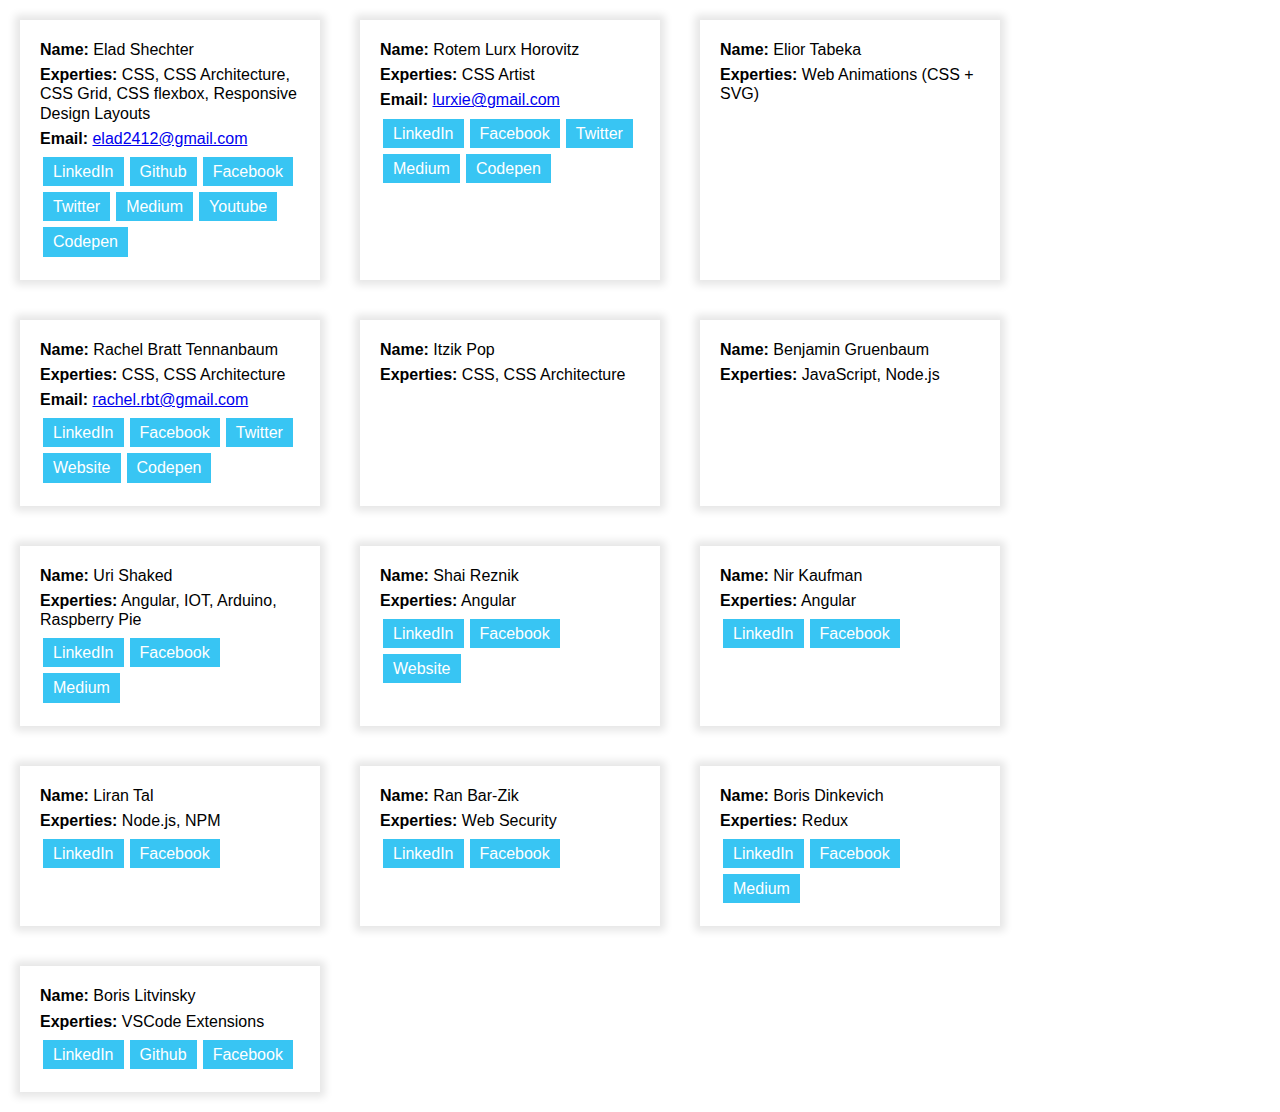
==== index.html @ 1d4a59d5 "Updates" ====
<!DOCTYPE html><html lang="en"><head><meta charSet="utf-8"/><meta http-equiv="x-ua-compatible" content="ie=edge"/><meta name="viewport" content="width=device-width, initial-scale=1, shrink-to-fit=no"/><style data-href="/styles.c05e16d26fc0a50f4c00.css">@import url(https://fonts.googleapis.com/css?family=Roboto:300,400,500,700);html{font-family:sans-serif;-ms-text-size-adjust:100%;-webkit-text-size-adjust:100%}body{font-size:100%;-moz-osx-font-smoothing:grayscale;-webkit-font-smoothing:antialiased;margin:0;padding:0}a,article,button,div,fieldset,footer,form,h1,h2,h3,h4,h5,header,main,nav,p,section,span{margin:0;padding:0;font-weight:inherit;font-size:inherit;box-sizing:border-box}.fedPreview-module--fedPreviewList--1l29k{display:flex;flex-wrap:wrap}.fedPreview-module--fedPreview--1SYAc{line-height:120%;margin:20px;padding:20px;box-shadow:0 0 8px 5px rgba(0,0,0,.1);width:300px}.fedPreview-module--fedPreview--1SYAc>:not(:last-child){margin-bottom:6px}.fedPreview-module--fedPreview--1SYAc label{font-weight:700}.fedPreview-module--fedPreview--1SYAc .fedPreview-module--links--BwhN6{display:flex;flex-wrap:wrap}.fedPreview-module--fedPreview--1SYAc .fedPreview-module--links--BwhN6 a{display:inline-block;margin:3px;padding:5px 10px;background-color:#38c5f3;color:#fff;text-decoration:none}</style><meta name="generator" content="Gatsby 2.3.34"/><title data-react-helmet="true">Home | FED Experts</title><meta data-react-helmet="true" name="description" content="Welcome to FED Experts Israel"/><meta data-react-helmet="true" property="og:title" content="Home"/><meta data-react-helmet="true" property="og:description" content="Welcome to FED Experts Israel"/><meta data-react-helmet="true" property="og:type" content="website"/><meta data-react-helmet="true" name="twitter:card" content="summary"/><meta data-react-helmet="true" name="twitter:title" content="Home"/><meta data-react-helmet="true" name="twitter:description" content="Welcome to FED Experts Israel"/><meta data-react-helmet="true" name="keywords" content="front-end, experts"/><link rel="shortcut icon" href="/icons/icon-48x48.png?v=0af361267e90c26e5019eaee6bb92f69"/><link rel="manifest" href="/manifest.webmanifest"/><meta name="theme-color" content="#663399"/><link rel="apple-touch-icon" sizes="48x48" href="/icons/icon-48x48.png?v=0af361267e90c26e5019eaee6bb92f69"/><link rel="apple-touch-icon" sizes="72x72" href="/icons/icon-72x72.png?v=0af361267e90c26e5019eaee6bb92f69"/><link rel="apple-touch-icon" sizes="96x96" href="/icons/icon-96x96.png?v=0af361267e90c26e5019eaee6bb92f69"/><link rel="apple-touch-icon" sizes="144x144" href="/icons/icon-144x144.png?v=0af361267e90c26e5019eaee6bb92f69"/><link rel="apple-touch-icon" sizes="192x192" href="/icons/icon-192x192.png?v=0af361267e90c26e5019eaee6bb92f69"/><link rel="apple-touch-icon" sizes="256x256" href="/icons/icon-256x256.png?v=0af361267e90c26e5019eaee6bb92f69"/><link rel="apple-touch-icon" sizes="384x384" href="/icons/icon-384x384.png?v=0af361267e90c26e5019eaee6bb92f69"/><link rel="apple-touch-icon" sizes="512x512" href="/icons/icon-512x512.png?v=0af361267e90c26e5019eaee6bb92f69"/><link as="script" rel="preload" href="/webpack-runtime-afe65a5258833b43d141.js"/><link as="script" rel="preload" href="/app-10e6b2906706d5771828.js"/><link as="script" rel="preload" href="/styles-98620f1d133d61a90677.js"/><link as="script" rel="preload" href="/1-33724962436b6c2dee68.js"/><link as="script" rel="preload" href="/component---src-pages-index-js-1da5c7419cb37039f43a.js"/><link as="fetch" rel="preload" href="/static/d/53/path---index-6a9-tdHVvGGV0sxBPlrbltjpF8MfN20.json" crossorigin="use-credentials"/></head><body><noscript id="gatsby-noscript">This app works best with JavaScript enabled.</noscript><div id="___gatsby"><div style="outline:none" tabindex="-1" role="group"><div><main><section class="fedPreview-module--fedPreviewList--1l29k"><article class="fedPreview-module--fedPreview--1SYAc"><h2><label>Name:</label> <!-- -->Elad Shechter</h2><div><label>Experties:</label> <!-- -->CSS, CSS Architecture, CSS Grid, CSS flexbox, Responsive Design Layouts</div><div><label>Email:</label> <a href="mailto:elad2412@gmail.com">elad2412@gmail.com</a></div><section class="fedPreview-module--links--BwhN6"><a href="https://www.linkedin.com/in/eladshechter">LinkedIn</a><a href="https://github.com/elad2412">Github</a><a href="https://www.facebook.com/eladsc">Facebook</a><a href="https://twitter.com/eladsc">Twitter</a><a href="https://medium.com/@elad">Medium</a><a href="https://www.youtube.com/channel/UCTJv3MtKko-T3gDGn5XFyPA">Youtube</a><a href="https://codepen.io/elad2412/">Codepen</a></section></article><article class="fedPreview-module--fedPreview--1SYAc"><h2><label>Name:</label> <!-- -->Rotem Lurx Horovitz</h2><div><label>Experties:</label> <!-- -->CSS Artist</div><div><label>Email:</label> <a href="mailto:lurxie@gmail.com">lurxie@gmail.com</a></div><section class="fedPreview-module--links--BwhN6"><a href="https://www.linkedin.com/in/rotem-lurx-horovitz-9601705/">LinkedIn</a><a href="https://www.facebook.com/lurxie">Facebook</a><a href="https://twitter.com/lurx">Twitter</a><a href="https://medium.com/@developersink">Medium</a><a href="https://codepen.io/lurx/">Codepen</a></section></article><article class="fedPreview-module--fedPreview--1SYAc"><h2><label>Name:</label> <!-- -->Elior Tabeka</h2><div><label>Experties:</label> <!-- -->Web Animations (CSS + SVG)</div><section class="fedPreview-module--links--BwhN6"></section></article><article class="fedPreview-module--fedPreview--1SYAc"><h2><label>Name:</label> <!-- -->Rachel Bratt Tennanbaum</h2><div><label>Experties:</label> <!-- -->CSS, CSS Architecture </div><div><label>Email:</label> <a href="mailto:rachel.rbt@gmail.com">rachel.rbt@gmail.com</a></div><section class="fedPreview-module--links--BwhN6"><a href="https://www.linkedin.com/in/rachel-bratt-tannenbaum-8080481/">LinkedIn</a><a href="https://www.facebook.com/rachel.rbt">Facebook</a><a href="https://twitter.com/rachel_bt">Twitter</a><a href="https://rachelbt.co.il">Website</a><a href="https://codepen.io/rachelbt/posts/popular/">Codepen</a></section></article><article class="fedPreview-module--fedPreview--1SYAc"><h2><label>Name:</label> <!-- -->Itzik Pop</h2><div><label>Experties:</label> <!-- -->CSS, CSS Architecture </div><section class="fedPreview-module--links--BwhN6"></section></article><article class="fedPreview-module--fedPreview--1SYAc"><h2><label>Name:</label> <!-- -->Benjamin Gruenbaum</h2><div><label>Experties:</label> <!-- -->JavaScript, Node.js</div><section class="fedPreview-module--links--BwhN6"></section></article><article class="fedPreview-module--fedPreview--1SYAc"><h2><label>Name:</label> <!-- -->Uri Shaked</h2><div><label>Experties:</label> <!-- -->Angular, IOT, Arduino, Raspberry Pie</div><section class="fedPreview-module--links--BwhN6"><a href="https://www.linkedin.com/in/urishaked/">LinkedIn</a><a href="https://www.facebook.com/UriShaked">Facebook</a><a href="https://medium.com/@urish">Medium</a></section></article><article class="fedPreview-module--fedPreview--1SYAc"><h2><label>Name:</label> <!-- -->Shai Reznik</h2><div><label>Experties:</label> <!-- -->Angular</div><section class="fedPreview-module--links--BwhN6"><a href="https://www.linkedin.com/in/shaireznik/">LinkedIn</a><a href="https://www.facebook.com/shai.reznik">Facebook</a><a href="https://school.hirez.io/">Website</a></section></article><article class="fedPreview-module--fedPreview--1SYAc"><h2><label>Name:</label> <!-- -->Nir Kaufman</h2><div><label>Experties:</label> <!-- -->Angular</div><section class="fedPreview-module--links--BwhN6"><a href="https://www.linkedin.com/in/nirkaufman/">LinkedIn</a><a href="https://www.facebook.com/nirkaufman">Facebook</a></section></article><article class="fedPreview-module--fedPreview--1SYAc"><h2><label>Name:</label> <!-- -->Liran Tal</h2><div><label>Experties:</label> <!-- -->Node.js, NPM</div><section class="fedPreview-module--links--BwhN6"><a href="https://www.linkedin.com/in/talliran/">LinkedIn</a><a href="https://www.facebook.com/tliran">Facebook</a></section></article><article class="fedPreview-module--fedPreview--1SYAc"><h2><label>Name:</label> <!-- -->Ran Bar-Zik</h2><div><label>Experties:</label> <!-- -->Web Security</div><section class="fedPreview-module--links--BwhN6"><a href="https://www.linkedin.com/in/barzik/">LinkedIn</a><a href="https://www.facebook.com/rbarzik">Facebook</a></section></article><article class="fedPreview-module--fedPreview--1SYAc"><h2><label>Name:</label> <!-- -->Boris Dinkevich</h2><div><label>Experties:</label> <!-- -->Redux</div><section class="fedPreview-module--links--BwhN6"><a href="https://www.linkedin.com/in/borisdinkevich/">LinkedIn</a><a href="https://www.facebook.com/boris.dinkevich">Facebook</a><a href="https://medium.com/@borisdinkevich">Medium</a></section></article><article class="fedPreview-module--fedPreview--1SYAc"><h2><label>Name:</label> <!-- -->Boris Litvinsky</h2><div><label>Experties:</label> <!-- -->VSCode Extensions</div><section class="fedPreview-module--links--BwhN6"><a href="https://www.linkedin.com/in/borislit/">LinkedIn</a><a href="https://github.com/borislit">Github</a><a href="https://www.facebook.com/borislit">Facebook</a></section></article></section></main></div></div></div><script id="gatsby-script-loader">/*<![CDATA[*/window.page={"componentChunkName":"component---src-pages-index-js","jsonName":"index","path":"/"};window.dataPath="53/path---index-6a9-tdHVvGGV0sxBPlrbltjpF8MfN20";/*]]>*/</script><script id="gatsby-chunk-mapping">/*<![CDATA[*/window.___chunkMapping={"app":["/app-10e6b2906706d5771828.js"],"component---src-pages-404-js":["/component---src-pages-404-js-8700a40a3ca4d2df0c3c.js"],"component---src-pages-fed-js":["/component---src-pages-fed-js-a6b1d65dafbe31ebf8c9.js"],"component---src-pages-index-js":["/component---src-pages-index-js-1da5c7419cb37039f43a.js"],"pages-manifest":["/pages-manifest-e1fcf310e9693771392b.js"]};/*]]>*/</script><script src="/component---src-pages-index-js-1da5c7419cb37039f43a.js" async=""></script><script src="/1-33724962436b6c2dee68.js" async=""></script><script src="/styles-98620f1d133d61a90677.js" async=""></script><script src="/app-10e6b2906706d5771828.js" async=""></script><script src="/webpack-runtime-afe65a5258833b43d141.js" async=""></script></body></html>
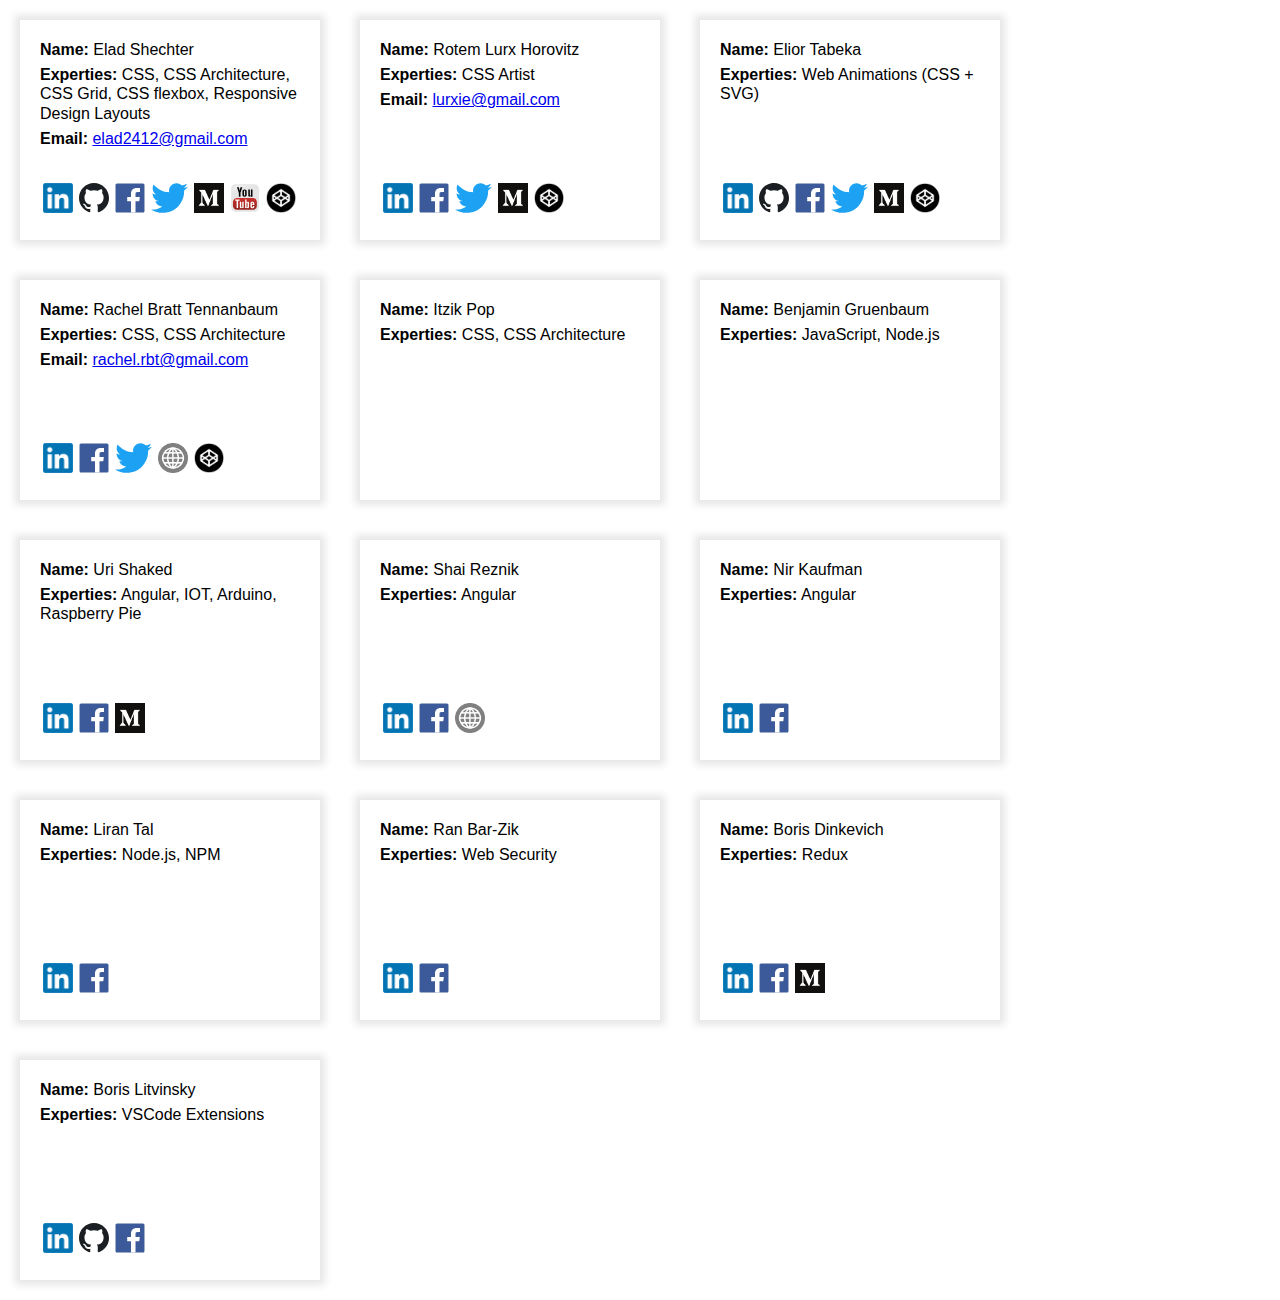
==== commit c09034ac: "Updates" ====
--- a/index.html
+++ b/index.html
@@ -1 +1 @@
-<!DOCTYPE html><html lang="en"><head><meta charSet="utf-8"/><meta http-equiv="x-ua-compatible" content="ie=edge"/><meta name="viewport" content="width=device-width, initial-scale=1, shrink-to-fit=no"/><style data-href="/styles.c05e16d26fc0a50f4c00.css">@import url(https://fonts.googleapis.com/css?family=Roboto:300,400,500,700);html{font-family:sans-serif;-ms-text-size-adjust:100%;-webkit-text-size-adjust:100%}body{font-size:100%;-moz-osx-font-smoothing:grayscale;-webkit-font-smoothing:antialiased;margin:0;padding:0}a,article,button,div,fieldset,footer,form,h1,h2,h3,h4,h5,header,main,nav,p,section,span{margin:0;padding:0;font-weight:inherit;font-size:inherit;box-sizing:border-box}.fedPreview-module--fedPreviewList--1l29k{display:flex;flex-wrap:wrap}.fedPreview-module--fedPreview--1SYAc{line-height:120%;margin:20px;padding:20px;box-shadow:0 0 8px 5px rgba(0,0,0,.1);width:300px}.fedPreview-module--fedPreview--1SYAc>:not(:last-child){margin-bottom:6px}.fedPreview-module--fedPreview--1SYAc label{font-weight:700}.fedPreview-module--fedPreview--1SYAc .fedPreview-module--links--BwhN6{display:flex;flex-wrap:wrap}.fedPreview-module--fedPreview--1SYAc .fedPreview-module--links--BwhN6 a{display:inline-block;margin:3px;padding:5px 10px;background-color:#38c5f3;color:#fff;text-decoration:none}</style><meta name="generator" content="Gatsby 2.3.34"/><title data-react-helmet="true">Home | FED Experts</title><meta data-react-helmet="true" name="description" content="Welcome to FED Experts Israel"/><meta data-react-helmet="true" property="og:title" content="Home"/><meta data-react-helmet="true" property="og:description" content="Welcome to FED Experts Israel"/><meta data-react-helmet="true" property="og:type" content="website"/><meta data-react-helmet="true" name="twitter:card" content="summary"/><meta data-react-helmet="true" name="twitter:title" content="Home"/><meta data-react-helmet="true" name="twitter:description" content="Welcome to FED Experts Israel"/><meta data-react-helmet="true" name="keywords" content="front-end, experts"/><link rel="shortcut icon" href="/icons/icon-48x48.png?v=0af361267e90c26e5019eaee6bb92f69"/><link rel="manifest" href="/manifest.webmanifest"/><meta name="theme-color" content="#663399"/><link rel="apple-touch-icon" sizes="48x48" href="/icons/icon-48x48.png?v=0af361267e90c26e5019eaee6bb92f69"/><link rel="apple-touch-icon" sizes="72x72" href="/icons/icon-72x72.png?v=0af361267e90c26e5019eaee6bb92f69"/><link rel="apple-touch-icon" sizes="96x96" href="/icons/icon-96x96.png?v=0af361267e90c26e5019eaee6bb92f69"/><link rel="apple-touch-icon" sizes="144x144" href="/icons/icon-144x144.png?v=0af361267e90c26e5019eaee6bb92f69"/><link rel="apple-touch-icon" sizes="192x192" href="/icons/icon-192x192.png?v=0af361267e90c26e5019eaee6bb92f69"/><link rel="apple-touch-icon" sizes="256x256" href="/icons/icon-256x256.png?v=0af361267e90c26e5019eaee6bb92f69"/><link rel="apple-touch-icon" sizes="384x384" href="/icons/icon-384x384.png?v=0af361267e90c26e5019eaee6bb92f69"/><link rel="apple-touch-icon" sizes="512x512" href="/icons/icon-512x512.png?v=0af361267e90c26e5019eaee6bb92f69"/><link as="script" rel="preload" href="/webpack-runtime-afe65a5258833b43d141.js"/><link as="script" rel="preload" href="/app-10e6b2906706d5771828.js"/><link as="script" rel="preload" href="/styles-98620f1d133d61a90677.js"/><link as="script" rel="preload" href="/1-33724962436b6c2dee68.js"/><link as="script" rel="preload" href="/component---src-pages-index-js-1da5c7419cb37039f43a.js"/><link as="fetch" rel="preload" href="/static/d/53/path---index-6a9-tdHVvGGV0sxBPlrbltjpF8MfN20.json" crossorigin="use-credentials"/></head><body><noscript id="gatsby-noscript">This app works best with JavaScript enabled.</noscript><div id="___gatsby"><div style="outline:none" tabindex="-1" role="group"><div><main><section class="fedPreview-module--fedPreviewList--1l29k"><article class="fedPreview-module--fedPreview--1SYAc"><h2><label>Name:</label> <!-- -->Elad Shechter</h2><div><label>Experties:</label> <!-- -->CSS, CSS Architecture, CSS Grid, CSS flexbox, Responsive Design Layouts</div><div><label>Email:</label> <a href="mailto:elad2412@gmail.com">elad2412@gmail.com</a></div><section class="fedPreview-module--links--BwhN6"><a href="https://www.linkedin.com/in/eladshechter">LinkedIn</a><a href="https://github.com/elad2412">Github</a><a href="https://www.facebook.com/eladsc">Facebook</a><a href="https://twitter.com/eladsc">Twitter</a><a href="https://medium.com/@elad">Medium</a><a href="https://www.youtube.com/channel/UCTJv3MtKko-T3gDGn5XFyPA">Youtube</a><a href="https://codepen.io/elad2412/">Codepen</a></section></article><article class="fedPreview-module--fedPreview--1SYAc"><h2><label>Name:</label> <!-- -->Rotem Lurx Horovitz</h2><div><label>Experties:</label> <!-- -->CSS Artist</div><div><label>Email:</label> <a href="mailto:lurxie@gmail.com">lurxie@gmail.com</a></div><section class="fedPreview-module--links--BwhN6"><a href="https://www.linkedin.com/in/rotem-lurx-horovitz-9601705/">LinkedIn</a><a href="https://www.facebook.com/lurxie">Facebook</a><a href="https://twitter.com/lurx">Twitter</a><a href="https://medium.com/@developersink">Medium</a><a href="https://codepen.io/lurx/">Codepen</a></section></article><article class="fedPreview-module--fedPreview--1SYAc"><h2><label>Name:</label> <!-- -->Elior Tabeka</h2><div><label>Experties:</label> <!-- -->Web Animations (CSS + SVG)</div><section class="fedPreview-module--links--BwhN6"></section></article><article class="fedPreview-module--fedPreview--1SYAc"><h2><label>Name:</label> <!-- -->Rachel Bratt Tennanbaum</h2><div><label>Experties:</label> <!-- -->CSS, CSS Architecture </div><div><label>Email:</label> <a href="mailto:rachel.rbt@gmail.com">rachel.rbt@gmail.com</a></div><section class="fedPreview-module--links--BwhN6"><a href="https://www.linkedin.com/in/rachel-bratt-tannenbaum-8080481/">LinkedIn</a><a href="https://www.facebook.com/rachel.rbt">Facebook</a><a href="https://twitter.com/rachel_bt">Twitter</a><a href="https://rachelbt.co.il">Website</a><a href="https://codepen.io/rachelbt/posts/popular/">Codepen</a></section></article><article class="fedPreview-module--fedPreview--1SYAc"><h2><label>Name:</label> <!-- -->Itzik Pop</h2><div><label>Experties:</label> <!-- -->CSS, CSS Architecture </div><section class="fedPreview-module--links--BwhN6"></section></article><article class="fedPreview-module--fedPreview--1SYAc"><h2><label>Name:</label> <!-- -->Benjamin Gruenbaum</h2><div><label>Experties:</label> <!-- -->JavaScript, Node.js</div><section class="fedPreview-module--links--BwhN6"></section></article><article class="fedPreview-module--fedPreview--1SYAc"><h2><label>Name:</label> <!-- -->Uri Shaked</h2><div><label>Experties:</label> <!-- -->Angular, IOT, Arduino, Raspberry Pie</div><section class="fedPreview-module--links--BwhN6"><a href="https://www.linkedin.com/in/urishaked/">LinkedIn</a><a href="https://www.facebook.com/UriShaked">Facebook</a><a href="https://medium.com/@urish">Medium</a></section></article><article class="fedPreview-module--fedPreview--1SYAc"><h2><label>Name:</label> <!-- -->Shai Reznik</h2><div><label>Experties:</label> <!-- -->Angular</div><section class="fedPreview-module--links--BwhN6"><a href="https://www.linkedin.com/in/shaireznik/">LinkedIn</a><a href="https://www.facebook.com/shai.reznik">Facebook</a><a href="https://school.hirez.io/">Website</a></section></article><article class="fedPreview-module--fedPreview--1SYAc"><h2><label>Name:</label> <!-- -->Nir Kaufman</h2><div><label>Experties:</label> <!-- -->Angular</div><section class="fedPreview-module--links--BwhN6"><a href="https://www.linkedin.com/in/nirkaufman/">LinkedIn</a><a href="https://www.facebook.com/nirkaufman">Facebook</a></section></article><article class="fedPreview-module--fedPreview--1SYAc"><h2><label>Name:</label> <!-- -->Liran Tal</h2><div><label>Experties:</label> <!-- -->Node.js, NPM</div><section class="fedPreview-module--links--BwhN6"><a href="https://www.linkedin.com/in/talliran/">LinkedIn</a><a href="https://www.facebook.com/tliran">Facebook</a></section></article><article class="fedPreview-module--fedPreview--1SYAc"><h2><label>Name:</label> <!-- -->Ran Bar-Zik</h2><div><label>Experties:</label> <!-- -->Web Security</div><section class="fedPreview-module--links--BwhN6"><a href="https://www.linkedin.com/in/barzik/">LinkedIn</a><a href="https://www.facebook.com/rbarzik">Facebook</a></section></article><article class="fedPreview-module--fedPreview--1SYAc"><h2><label>Name:</label> <!-- -->Boris Dinkevich</h2><div><label>Experties:</label> <!-- -->Redux</div><section class="fedPreview-module--links--BwhN6"><a href="https://www.linkedin.com/in/borisdinkevich/">LinkedIn</a><a href="https://www.facebook.com/boris.dinkevich">Facebook</a><a href="https://medium.com/@borisdinkevich">Medium</a></section></article><article class="fedPreview-module--fedPreview--1SYAc"><h2><label>Name:</label> <!-- -->Boris Litvinsky</h2><div><label>Experties:</label> <!-- -->VSCode Extensions</div><section class="fedPreview-module--links--BwhN6"><a href="https://www.linkedin.com/in/borislit/">LinkedIn</a><a href="https://github.com/borislit">Github</a><a href="https://www.facebook.com/borislit">Facebook</a></section></article></section></main></div></div></div><script id="gatsby-script-loader">/*<![CDATA[*/window.page={"componentChunkName":"component---src-pages-index-js","jsonName":"index","path":"/"};window.dataPath="53/path---index-6a9-tdHVvGGV0sxBPlrbltjpF8MfN20";/*]]>*/</script><script id="gatsby-chunk-mapping">/*<![CDATA[*/window.___chunkMapping={"app":["/app-10e6b2906706d5771828.js"],"component---src-pages-404-js":["/component---src-pages-404-js-8700a40a3ca4d2df0c3c.js"],"component---src-pages-fed-js":["/component---src-pages-fed-js-a6b1d65dafbe31ebf8c9.js"],"component---src-pages-index-js":["/component---src-pages-index-js-1da5c7419cb37039f43a.js"],"pages-manifest":["/pages-manifest-e1fcf310e9693771392b.js"]};/*]]>*/</script><script src="/component---src-pages-index-js-1da5c7419cb37039f43a.js" async=""></script><script src="/1-33724962436b6c2dee68.js" async=""></script><script src="/styles-98620f1d133d61a90677.js" async=""></script><script src="/app-10e6b2906706d5771828.js" async=""></script><script src="/webpack-runtime-afe65a5258833b43d141.js" async=""></script></body></html>+<!DOCTYPE html><html lang="en"><head><meta charSet="utf-8"/><meta http-equiv="x-ua-compatible" content="ie=edge"/><meta name="viewport" content="width=device-width, initial-scale=1, shrink-to-fit=no"/><style data-href="/styles.2fb84348414c7d866e9f.css">@import url(https://fonts.googleapis.com/css?family=Roboto:300,400,500,700);html{font-family:sans-serif;-ms-text-size-adjust:100%;-webkit-text-size-adjust:100%}body{font-size:100%;-moz-osx-font-smoothing:grayscale;-webkit-font-smoothing:antialiased;margin:0;padding:0}a,article,button,div,fieldset,footer,form,h1,h2,h3,h4,h5,header,main,nav,p,section,span{margin:0;padding:0;font-weight:inherit;font-size:inherit;box-sizing:border-box}.fedPreview-module--fedPreviewList--1l29k{display:flex;flex-wrap:wrap}.fedPreview-module--fedPreview--1SYAc{display:flex;flex-direction:column;line-height:120%;margin:20px;padding:20px;box-shadow:0 0 8px 5px rgba(0,0,0,.1);width:300px;height:220px}.fedPreview-module--fedPreview--1SYAc>:not(:last-child){margin-bottom:6px}.fedPreview-module--fedPreview--1SYAc label{font-weight:700}.fedPreview-module--fedPreview--1SYAc .fedPreview-module--links--BwhN6{flex-grow:1;display:flex;flex-wrap:wrap;align-items:flex-end}.fedPreview-module--fedPreview--1SYAc .fedPreview-module--links--BwhN6 a{display:inline-block;margin:3px;color:#fff;text-decoration:none}.fedPreview-module--fedPreview--1SYAc .fedPreview-module--logo--1I-mv{height:30px}</style><meta name="generator" content="Gatsby 2.3.34"/><title data-react-helmet="true">Home | FED Experts</title><meta data-react-helmet="true" name="description" content="Welcome to FED Experts Israel"/><meta data-react-helmet="true" property="og:title" content="Home"/><meta data-react-helmet="true" property="og:description" content="Welcome to FED Experts Israel"/><meta data-react-helmet="true" property="og:type" content="website"/><meta data-react-helmet="true" name="twitter:card" content="summary"/><meta data-react-helmet="true" name="twitter:title" content="Home"/><meta data-react-helmet="true" name="twitter:description" content="Welcome to FED Experts Israel"/><meta data-react-helmet="true" name="keywords" content="front-end, experts"/><link rel="shortcut icon" href="/icons/icon-48x48.png?v=0af361267e90c26e5019eaee6bb92f69"/><link rel="manifest" href="/manifest.webmanifest"/><meta name="theme-color" content="#663399"/><link rel="apple-touch-icon" sizes="48x48" href="/icons/icon-48x48.png?v=0af361267e90c26e5019eaee6bb92f69"/><link rel="apple-touch-icon" sizes="72x72" href="/icons/icon-72x72.png?v=0af361267e90c26e5019eaee6bb92f69"/><link rel="apple-touch-icon" sizes="96x96" href="/icons/icon-96x96.png?v=0af361267e90c26e5019eaee6bb92f69"/><link rel="apple-touch-icon" sizes="144x144" href="/icons/icon-144x144.png?v=0af361267e90c26e5019eaee6bb92f69"/><link rel="apple-touch-icon" sizes="192x192" href="/icons/icon-192x192.png?v=0af361267e90c26e5019eaee6bb92f69"/><link rel="apple-touch-icon" sizes="256x256" href="/icons/icon-256x256.png?v=0af361267e90c26e5019eaee6bb92f69"/><link rel="apple-touch-icon" sizes="384x384" href="/icons/icon-384x384.png?v=0af361267e90c26e5019eaee6bb92f69"/><link rel="apple-touch-icon" sizes="512x512" href="/icons/icon-512x512.png?v=0af361267e90c26e5019eaee6bb92f69"/><link as="script" rel="preload" href="/webpack-runtime-4df96211fbb386437a9f.js"/><link as="script" rel="preload" href="/app-10e6b2906706d5771828.js"/><link as="script" rel="preload" href="/styles-1061e6da9690d188323e.js"/><link as="script" rel="preload" href="/1-33724962436b6c2dee68.js"/><link as="script" rel="preload" href="/component---src-pages-index-js-b71010bc7dd85eadc79c.js"/><link as="fetch" rel="preload" href="/static/d/333/path---index-6a9-mlDRT83Zl0CKR8Mfjn1qbJnO0MM.json" crossorigin="use-credentials"/></head><body><noscript id="gatsby-noscript">This app works best with JavaScript enabled.</noscript><div id="___gatsby"><div style="outline:none" tabindex="-1" role="group"><div><main><section class="fedPreview-module--fedPreviewList--1l29k"><article class="fedPreview-module--fedPreview--1SYAc"><h2><label>Name:</label> <!-- -->Elad Shechter</h2><div><label>Experties:</label> <!-- -->CSS, CSS Architecture, CSS Grid, CSS flexbox, Responsive Design Layouts</div><div><label>Email:</label> <a href="mailto:elad2412@gmail.com">elad2412@gmail.com<!-- --> </a></div><section class="fedPreview-module--links--BwhN6"><a href="https://www.linkedin.com/in/eladshechter" rel="noopener noreferrer" target="_blank"><img class="fedPreview-module--logo--1I-mv" src="/static/linkedIn-f08c524d147f46398cb54013ee7013ee.png" alt="LinkedIn Logo"/></a><a href="https://github.com/elad2412" rel="noopener noreferrer" target="_blank"><img class="fedPreview-module--logo--1I-mv" src="/static/github-7c74474306daae148dd02aefe6ff7716.svg" alt="Github Logo"/></a><a href="https://www.facebook.com/eladsc" rel="noopener noreferrer" target="_blank"><img class="fedPreview-module--logo--1I-mv" src="/static/facebook-70d4aeea65a0e46823ef4ed4b358bb66.svg" alt="Facebook Logo"/></a><a href="https://twitter.com/eladsc" rel="noopener noreferrer" target="_blank"><img class="fedPreview-module--logo--1I-mv" src="/static/twitter-6d3f374ceb482a82eedefa656fb94411.svg" alt="Twitter Logo"/></a><a href="https://medium.com/@elad" rel="noopener noreferrer" target="_blank"><img class="fedPreview-module--logo--1I-mv" src="/static/medium-45140ce1eb5fe8d0caed749229873cca.png" alt="Medium Logo"/></a><a href="https://www.youtube.com/channel/UCTJv3MtKko-T3gDGn5XFyPA" rel="noopener noreferrer" target="_blank"><img class="fedPreview-module--logo--1I-mv" src="/static/youtube-e7f5e8c63070c93b0fee4937b0abdcb4.svg" alt="Youtube Logo"/></a><a href="https://codepen.io/elad2412/" rel="noopener noreferrer" target="_blank"><img class="fedPreview-module--logo--1I-mv" src="/static/codepen-d4fd2d9298b7dd3d6e680ff43320f32f.png" alt="Codepen Logo"/></a></section></article><article class="fedPreview-module--fedPreview--1SYAc"><h2><label>Name:</label> <!-- -->Rotem Lurx Horovitz</h2><div><label>Experties:</label> <!-- -->CSS Artist</div><div><label>Email:</label> <a href="mailto:lurxie@gmail.com">lurxie@gmail.com<!-- --> </a></div><section class="fedPreview-module--links--BwhN6"><a href="https://www.linkedin.com/in/rotem-lurx-horovitz-9601705/" rel="noopener noreferrer" target="_blank"><img class="fedPreview-module--logo--1I-mv" src="/static/linkedIn-f08c524d147f46398cb54013ee7013ee.png" alt="LinkedIn Logo"/></a><a href="https://www.facebook.com/lurxie" rel="noopener noreferrer" target="_blank"><img class="fedPreview-module--logo--1I-mv" src="/static/facebook-70d4aeea65a0e46823ef4ed4b358bb66.svg" alt="Facebook Logo"/></a><a href="https://twitter.com/lurx" rel="noopener noreferrer" target="_blank"><img class="fedPreview-module--logo--1I-mv" src="/static/twitter-6d3f374ceb482a82eedefa656fb94411.svg" alt="Twitter Logo"/></a><a href="https://medium.com/@developersink" rel="noopener noreferrer" target="_blank"><img class="fedPreview-module--logo--1I-mv" src="/static/medium-45140ce1eb5fe8d0caed749229873cca.png" alt="Medium Logo"/></a><a href="https://codepen.io/lurx/" rel="noopener noreferrer" target="_blank"><img class="fedPreview-module--logo--1I-mv" src="/static/codepen-d4fd2d9298b7dd3d6e680ff43320f32f.png" alt="Codepen Logo"/></a></section></article><article class="fedPreview-module--fedPreview--1SYAc"><h2><label>Name:</label> <!-- -->Elior Tabeka</h2><div><label>Experties:</label> <!-- -->Web Animations (CSS + SVG)</div><section class="fedPreview-module--links--BwhN6"><a href="https://www.linkedin.com/in/eliortabeka/" rel="noopener noreferrer" target="_blank"><img class="fedPreview-module--logo--1I-mv" src="/static/linkedIn-f08c524d147f46398cb54013ee7013ee.png" alt="LinkedIn Logo"/></a><a href="https://github.com/eliortabeka" rel="noopener noreferrer" target="_blank"><img class="fedPreview-module--logo--1I-mv" src="/static/github-7c74474306daae148dd02aefe6ff7716.svg" alt="Github Logo"/></a><a href="https://www.facebook.com/tabekaelior" rel="noopener noreferrer" target="_blank"><img class="fedPreview-module--logo--1I-mv" src="/static/facebook-70d4aeea65a0e46823ef4ed4b358bb66.svg" alt="Facebook Logo"/></a><a href="https://twitter.com/eliortabeka" rel="noopener noreferrer" target="_blank"><img class="fedPreview-module--logo--1I-mv" src="/static/twitter-6d3f374ceb482a82eedefa656fb94411.svg" alt="Twitter Logo"/></a><a href="https://medium.com/@EliorTabeka" rel="noopener noreferrer" target="_blank"><img class="fedPreview-module--logo--1I-mv" src="/static/medium-45140ce1eb5fe8d0caed749229873cca.png" alt="Medium Logo"/></a><a href="https://codepen.io/eliortabeka/" rel="noopener noreferrer" target="_blank"><img class="fedPreview-module--logo--1I-mv" src="/static/codepen-d4fd2d9298b7dd3d6e680ff43320f32f.png" alt="Codepen Logo"/></a></section></article><article class="fedPreview-module--fedPreview--1SYAc"><h2><label>Name:</label> <!-- -->Rachel Bratt Tennanbaum</h2><div><label>Experties:</label> <!-- -->CSS, CSS Architecture </div><div><label>Email:</label> <a href="mailto:rachel.rbt@gmail.com">rachel.rbt@gmail.com<!-- --> </a></div><section class="fedPreview-module--links--BwhN6"><a href="https://www.linkedin.com/in/rachel-bratt-tannenbaum-8080481/" rel="noopener noreferrer" target="_blank"><img class="fedPreview-module--logo--1I-mv" src="/static/linkedIn-f08c524d147f46398cb54013ee7013ee.png" alt="LinkedIn Logo"/></a><a href="https://www.facebook.com/rachel.rbt" rel="noopener noreferrer" target="_blank"><img class="fedPreview-module--logo--1I-mv" src="/static/facebook-70d4aeea65a0e46823ef4ed4b358bb66.svg" alt="Facebook Logo"/></a><a href="https://twitter.com/rachel_bt" rel="noopener noreferrer" target="_blank"><img class="fedPreview-module--logo--1I-mv" src="/static/twitter-6d3f374ceb482a82eedefa656fb94411.svg" alt="Twitter Logo"/></a><a href="https://rachelbt.co.il" rel="noopener noreferrer" target="_blank"><img class="fedPreview-module--logo--1I-mv" src="/static/website-aa9a5fea5ba0c612d072ab83d641ace0.png" alt="Website Logo"/></a><a href="https://codepen.io/rachelbt/posts/popular/" rel="noopener noreferrer" target="_blank"><img class="fedPreview-module--logo--1I-mv" src="/static/codepen-d4fd2d9298b7dd3d6e680ff43320f32f.png" alt="Codepen Logo"/></a></section></article><article class="fedPreview-module--fedPreview--1SYAc"><h2><label>Name:</label> <!-- -->Itzik Pop</h2><div><label>Experties:</label> <!-- -->CSS, CSS Architecture </div><section class="fedPreview-module--links--BwhN6"></section></article><article class="fedPreview-module--fedPreview--1SYAc"><h2><label>Name:</label> <!-- -->Benjamin Gruenbaum</h2><div><label>Experties:</label> <!-- -->JavaScript, Node.js</div><section class="fedPreview-module--links--BwhN6"></section></article><article class="fedPreview-module--fedPreview--1SYAc"><h2><label>Name:</label> <!-- -->Uri Shaked</h2><div><label>Experties:</label> <!-- -->Angular, IOT, Arduino, Raspberry Pie</div><section class="fedPreview-module--links--BwhN6"><a href="https://www.linkedin.com/in/urishaked/" rel="noopener noreferrer" target="_blank"><img class="fedPreview-module--logo--1I-mv" src="/static/linkedIn-f08c524d147f46398cb54013ee7013ee.png" alt="LinkedIn Logo"/></a><a href="https://www.facebook.com/UriShaked" rel="noopener noreferrer" target="_blank"><img class="fedPreview-module--logo--1I-mv" src="/static/facebook-70d4aeea65a0e46823ef4ed4b358bb66.svg" alt="Facebook Logo"/></a><a href="https://medium.com/@urish" rel="noopener noreferrer" target="_blank"><img class="fedPreview-module--logo--1I-mv" src="/static/medium-45140ce1eb5fe8d0caed749229873cca.png" alt="Medium Logo"/></a></section></article><article class="fedPreview-module--fedPreview--1SYAc"><h2><label>Name:</label> <!-- -->Shai Reznik</h2><div><label>Experties:</label> <!-- -->Angular</div><section class="fedPreview-module--links--BwhN6"><a href="https://www.linkedin.com/in/shaireznik/" rel="noopener noreferrer" target="_blank"><img class="fedPreview-module--logo--1I-mv" src="/static/linkedIn-f08c524d147f46398cb54013ee7013ee.png" alt="LinkedIn Logo"/></a><a href="https://www.facebook.com/shai.reznik" rel="noopener noreferrer" target="_blank"><img class="fedPreview-module--logo--1I-mv" src="/static/facebook-70d4aeea65a0e46823ef4ed4b358bb66.svg" alt="Facebook Logo"/></a><a href="https://school.hirez.io/" rel="noopener noreferrer" target="_blank"><img class="fedPreview-module--logo--1I-mv" src="/static/website-aa9a5fea5ba0c612d072ab83d641ace0.png" alt="Website Logo"/></a></section></article><article class="fedPreview-module--fedPreview--1SYAc"><h2><label>Name:</label> <!-- -->Nir Kaufman</h2><div><label>Experties:</label> <!-- -->Angular</div><section class="fedPreview-module--links--BwhN6"><a href="https://www.linkedin.com/in/nirkaufman/" rel="noopener noreferrer" target="_blank"><img class="fedPreview-module--logo--1I-mv" src="/static/linkedIn-f08c524d147f46398cb54013ee7013ee.png" alt="LinkedIn Logo"/></a><a href="https://www.facebook.com/nirkaufman" rel="noopener noreferrer" target="_blank"><img class="fedPreview-module--logo--1I-mv" src="/static/facebook-70d4aeea65a0e46823ef4ed4b358bb66.svg" alt="Facebook Logo"/></a></section></article><article class="fedPreview-module--fedPreview--1SYAc"><h2><label>Name:</label> <!-- -->Liran Tal</h2><div><label>Experties:</label> <!-- -->Node.js, NPM</div><section class="fedPreview-module--links--BwhN6"><a href="https://www.linkedin.com/in/talliran/" rel="noopener noreferrer" target="_blank"><img class="fedPreview-module--logo--1I-mv" src="/static/linkedIn-f08c524d147f46398cb54013ee7013ee.png" alt="LinkedIn Logo"/></a><a href="https://www.facebook.com/tliran" rel="noopener noreferrer" target="_blank"><img class="fedPreview-module--logo--1I-mv" src="/static/facebook-70d4aeea65a0e46823ef4ed4b358bb66.svg" alt="Facebook Logo"/></a></section></article><article class="fedPreview-module--fedPreview--1SYAc"><h2><label>Name:</label> <!-- -->Ran Bar-Zik</h2><div><label>Experties:</label> <!-- -->Web Security</div><section class="fedPreview-module--links--BwhN6"><a href="https://www.linkedin.com/in/barzik/" rel="noopener noreferrer" target="_blank"><img class="fedPreview-module--logo--1I-mv" src="/static/linkedIn-f08c524d147f46398cb54013ee7013ee.png" alt="LinkedIn Logo"/></a><a href="https://www.facebook.com/rbarzik" rel="noopener noreferrer" target="_blank"><img class="fedPreview-module--logo--1I-mv" src="/static/facebook-70d4aeea65a0e46823ef4ed4b358bb66.svg" alt="Facebook Logo"/></a></section></article><article class="fedPreview-module--fedPreview--1SYAc"><h2><label>Name:</label> <!-- -->Boris Dinkevich</h2><div><label>Experties:</label> <!-- -->Redux</div><section class="fedPreview-module--links--BwhN6"><a href="https://www.linkedin.com/in/borisdinkevich/" rel="noopener noreferrer" target="_blank"><img class="fedPreview-module--logo--1I-mv" src="/static/linkedIn-f08c524d147f46398cb54013ee7013ee.png" alt="LinkedIn Logo"/></a><a href="https://www.facebook.com/boris.dinkevich" rel="noopener noreferrer" target="_blank"><img class="fedPreview-module--logo--1I-mv" src="/static/facebook-70d4aeea65a0e46823ef4ed4b358bb66.svg" alt="Facebook Logo"/></a><a href="https://medium.com/@borisdinkevich" rel="noopener noreferrer" target="_blank"><img class="fedPreview-module--logo--1I-mv" src="/static/medium-45140ce1eb5fe8d0caed749229873cca.png" alt="Medium Logo"/></a></section></article><article class="fedPreview-module--fedPreview--1SYAc"><h2><label>Name:</label> <!-- -->Boris Litvinsky</h2><div><label>Experties:</label> <!-- -->VSCode Extensions</div><section class="fedPreview-module--links--BwhN6"><a href="https://www.linkedin.com/in/borislit/" rel="noopener noreferrer" target="_blank"><img class="fedPreview-module--logo--1I-mv" src="/static/linkedIn-f08c524d147f46398cb54013ee7013ee.png" alt="LinkedIn Logo"/></a><a href="https://github.com/borislit" rel="noopener noreferrer" target="_blank"><img class="fedPreview-module--logo--1I-mv" src="/static/github-7c74474306daae148dd02aefe6ff7716.svg" alt="Github Logo"/></a><a href="https://www.facebook.com/borislit" rel="noopener noreferrer" target="_blank"><img class="fedPreview-module--logo--1I-mv" src="/static/facebook-70d4aeea65a0e46823ef4ed4b358bb66.svg" alt="Facebook Logo"/></a></section></article></section></main></div></div></div><script id="gatsby-script-loader">/*<![CDATA[*/window.page={"componentChunkName":"component---src-pages-index-js","jsonName":"index","path":"/"};window.dataPath="333/path---index-6a9-mlDRT83Zl0CKR8Mfjn1qbJnO0MM";/*]]>*/</script><script id="gatsby-chunk-mapping">/*<![CDATA[*/window.___chunkMapping={"app":["/app-10e6b2906706d5771828.js"],"component---src-pages-404-js":["/component---src-pages-404-js-8700a40a3ca4d2df0c3c.js"],"component---src-pages-fed-js":["/component---src-pages-fed-js-a6b1d65dafbe31ebf8c9.js"],"component---src-pages-index-js":["/component---src-pages-index-js-b71010bc7dd85eadc79c.js"],"pages-manifest":["/pages-manifest-44c190359e1aed8822e1.js"]};/*]]>*/</script><script src="/component---src-pages-index-js-b71010bc7dd85eadc79c.js" async=""></script><script src="/1-33724962436b6c2dee68.js" async=""></script><script src="/styles-1061e6da9690d188323e.js" async=""></script><script src="/app-10e6b2906706d5771828.js" async=""></script><script src="/webpack-runtime-4df96211fbb386437a9f.js" async=""></script></body></html>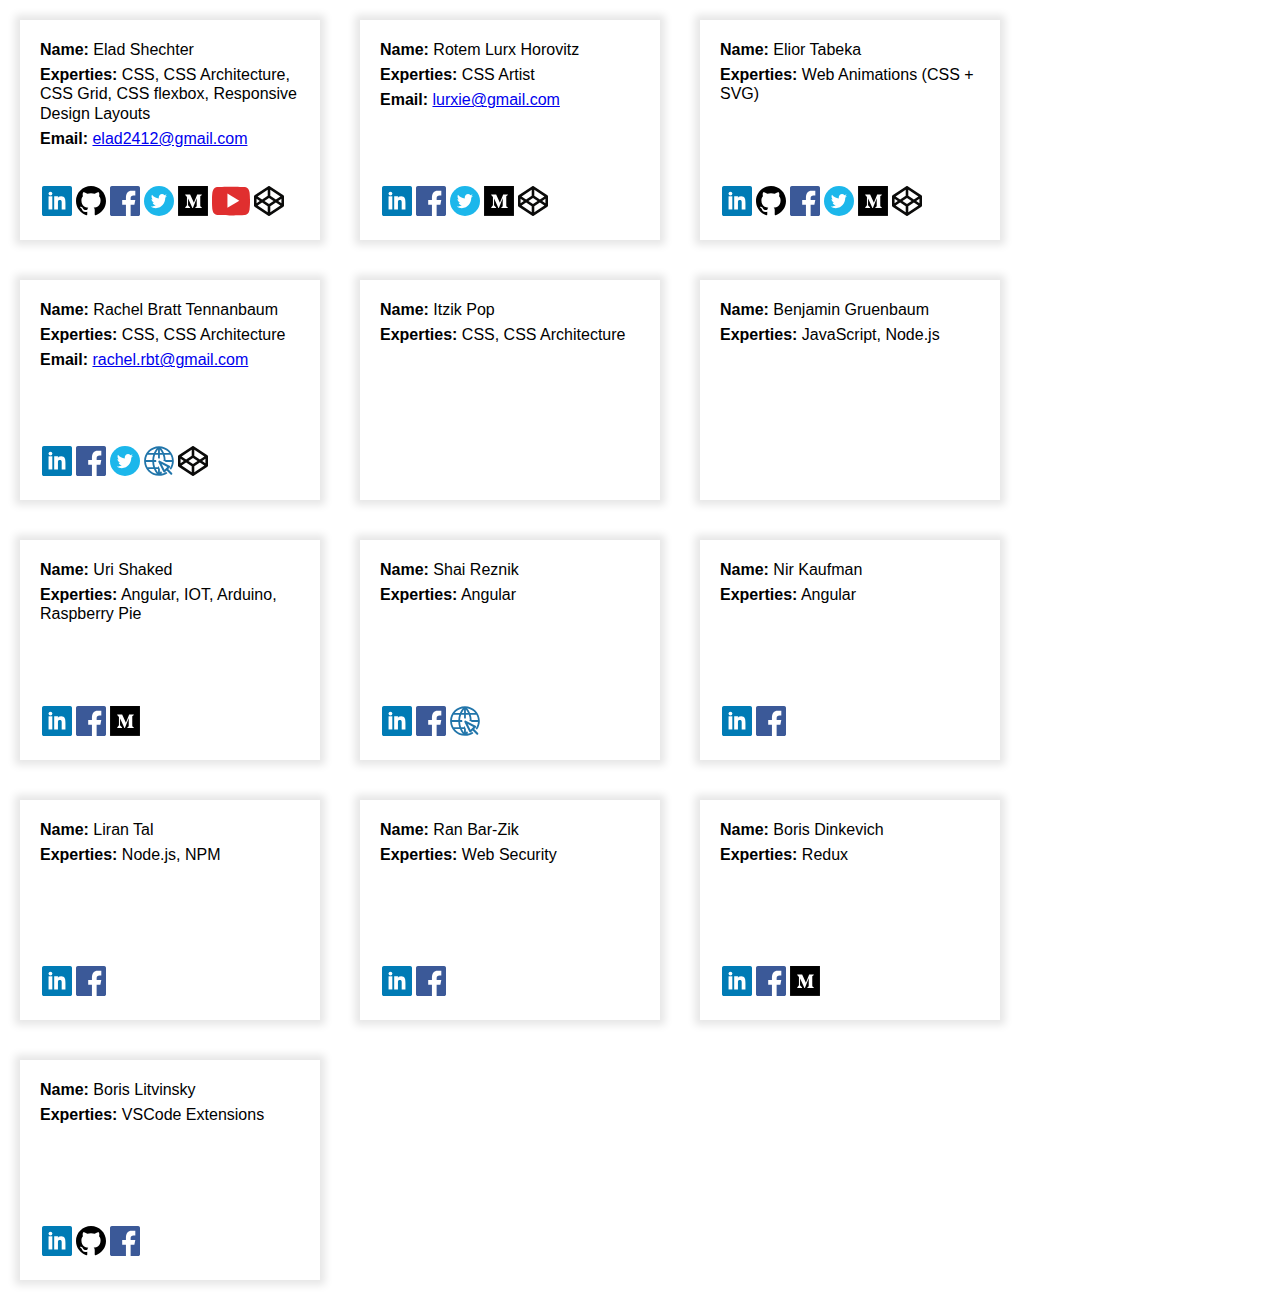
==== commit 6f1ed8f8: "Updates" ====
--- a/index.html
+++ b/index.html
@@ -1 +1 @@
-<!DOCTYPE html><html lang="en"><head><meta charSet="utf-8"/><meta http-equiv="x-ua-compatible" content="ie=edge"/><meta name="viewport" content="width=device-width, initial-scale=1, shrink-to-fit=no"/><style data-href="/styles.2fb84348414c7d866e9f.css">@import url(https://fonts.googleapis.com/css?family=Roboto:300,400,500,700);html{font-family:sans-serif;-ms-text-size-adjust:100%;-webkit-text-size-adjust:100%}body{font-size:100%;-moz-osx-font-smoothing:grayscale;-webkit-font-smoothing:antialiased;margin:0;padding:0}a,article,button,div,fieldset,footer,form,h1,h2,h3,h4,h5,header,main,nav,p,section,span{margin:0;padding:0;font-weight:inherit;font-size:inherit;box-sizing:border-box}.fedPreview-module--fedPreviewList--1l29k{display:flex;flex-wrap:wrap}.fedPreview-module--fedPreview--1SYAc{display:flex;flex-direction:column;line-height:120%;margin:20px;padding:20px;box-shadow:0 0 8px 5px rgba(0,0,0,.1);width:300px;height:220px}.fedPreview-module--fedPreview--1SYAc>:not(:last-child){margin-bottom:6px}.fedPreview-module--fedPreview--1SYAc label{font-weight:700}.fedPreview-module--fedPreview--1SYAc .fedPreview-module--links--BwhN6{flex-grow:1;display:flex;flex-wrap:wrap;align-items:flex-end}.fedPreview-module--fedPreview--1SYAc .fedPreview-module--links--BwhN6 a{display:inline-block;margin:3px;color:#fff;text-decoration:none}.fedPreview-module--fedPreview--1SYAc .fedPreview-module--logo--1I-mv{height:30px}</style><meta name="generator" content="Gatsby 2.3.34"/><title data-react-helmet="true">Home | FED Experts</title><meta data-react-helmet="true" name="description" content="Welcome to FED Experts Israel"/><meta data-react-helmet="true" property="og:title" content="Home"/><meta data-react-helmet="true" property="og:description" content="Welcome to FED Experts Israel"/><meta data-react-helmet="true" property="og:type" content="website"/><meta data-react-helmet="true" name="twitter:card" content="summary"/><meta data-react-helmet="true" name="twitter:title" content="Home"/><meta data-react-helmet="true" name="twitter:description" content="Welcome to FED Experts Israel"/><meta data-react-helmet="true" name="keywords" content="front-end, experts"/><link rel="shortcut icon" href="/icons/icon-48x48.png?v=0af361267e90c26e5019eaee6bb92f69"/><link rel="manifest" href="/manifest.webmanifest"/><meta name="theme-color" content="#663399"/><link rel="apple-touch-icon" sizes="48x48" href="/icons/icon-48x48.png?v=0af361267e90c26e5019eaee6bb92f69"/><link rel="apple-touch-icon" sizes="72x72" href="/icons/icon-72x72.png?v=0af361267e90c26e5019eaee6bb92f69"/><link rel="apple-touch-icon" sizes="96x96" href="/icons/icon-96x96.png?v=0af361267e90c26e5019eaee6bb92f69"/><link rel="apple-touch-icon" sizes="144x144" href="/icons/icon-144x144.png?v=0af361267e90c26e5019eaee6bb92f69"/><link rel="apple-touch-icon" sizes="192x192" href="/icons/icon-192x192.png?v=0af361267e90c26e5019eaee6bb92f69"/><link rel="apple-touch-icon" sizes="256x256" href="/icons/icon-256x256.png?v=0af361267e90c26e5019eaee6bb92f69"/><link rel="apple-touch-icon" sizes="384x384" href="/icons/icon-384x384.png?v=0af361267e90c26e5019eaee6bb92f69"/><link rel="apple-touch-icon" sizes="512x512" href="/icons/icon-512x512.png?v=0af361267e90c26e5019eaee6bb92f69"/><link as="script" rel="preload" href="/webpack-runtime-4df96211fbb386437a9f.js"/><link as="script" rel="preload" href="/app-10e6b2906706d5771828.js"/><link as="script" rel="preload" href="/styles-1061e6da9690d188323e.js"/><link as="script" rel="preload" href="/1-33724962436b6c2dee68.js"/><link as="script" rel="preload" href="/component---src-pages-index-js-b71010bc7dd85eadc79c.js"/><link as="fetch" rel="preload" href="/static/d/333/path---index-6a9-mlDRT83Zl0CKR8Mfjn1qbJnO0MM.json" crossorigin="use-credentials"/></head><body><noscript id="gatsby-noscript">This app works best with JavaScript enabled.</noscript><div id="___gatsby"><div style="outline:none" tabindex="-1" role="group"><div><main><section class="fedPreview-module--fedPreviewList--1l29k"><article class="fedPreview-module--fedPreview--1SYAc"><h2><label>Name:</label> <!-- -->Elad Shechter</h2><div><label>Experties:</label> <!-- -->CSS, CSS Architecture, CSS Grid, CSS flexbox, Responsive Design Layouts</div><div><label>Email:</label> <a href="mailto:elad2412@gmail.com">elad2412@gmail.com<!-- --> </a></div><section class="fedPreview-module--links--BwhN6"><a href="https://www.linkedin.com/in/eladshechter" rel="noopener noreferrer" target="_blank"><img class="fedPreview-module--logo--1I-mv" src="/static/linkedIn-f08c524d147f46398cb54013ee7013ee.png" alt="LinkedIn Logo"/></a><a href="https://github.com/elad2412" rel="noopener noreferrer" target="_blank"><img class="fedPreview-module--logo--1I-mv" src="/static/github-7c74474306daae148dd02aefe6ff7716.svg" alt="Github Logo"/></a><a href="https://www.facebook.com/eladsc" rel="noopener noreferrer" target="_blank"><img class="fedPreview-module--logo--1I-mv" src="/static/facebook-70d4aeea65a0e46823ef4ed4b358bb66.svg" alt="Facebook Logo"/></a><a href="https://twitter.com/eladsc" rel="noopener noreferrer" target="_blank"><img class="fedPreview-module--logo--1I-mv" src="/static/twitter-6d3f374ceb482a82eedefa656fb94411.svg" alt="Twitter Logo"/></a><a href="https://medium.com/@elad" rel="noopener noreferrer" target="_blank"><img class="fedPreview-module--logo--1I-mv" src="/static/medium-45140ce1eb5fe8d0caed749229873cca.png" alt="Medium Logo"/></a><a href="https://www.youtube.com/channel/UCTJv3MtKko-T3gDGn5XFyPA" rel="noopener noreferrer" target="_blank"><img class="fedPreview-module--logo--1I-mv" src="/static/youtube-e7f5e8c63070c93b0fee4937b0abdcb4.svg" alt="Youtube Logo"/></a><a href="https://codepen.io/elad2412/" rel="noopener noreferrer" target="_blank"><img class="fedPreview-module--logo--1I-mv" src="/static/codepen-d4fd2d9298b7dd3d6e680ff43320f32f.png" alt="Codepen Logo"/></a></section></article><article class="fedPreview-module--fedPreview--1SYAc"><h2><label>Name:</label> <!-- -->Rotem Lurx Horovitz</h2><div><label>Experties:</label> <!-- -->CSS Artist</div><div><label>Email:</label> <a href="mailto:lurxie@gmail.com">lurxie@gmail.com<!-- --> </a></div><section class="fedPreview-module--links--BwhN6"><a href="https://www.linkedin.com/in/rotem-lurx-horovitz-9601705/" rel="noopener noreferrer" target="_blank"><img class="fedPreview-module--logo--1I-mv" src="/static/linkedIn-f08c524d147f46398cb54013ee7013ee.png" alt="LinkedIn Logo"/></a><a href="https://www.facebook.com/lurxie" rel="noopener noreferrer" target="_blank"><img class="fedPreview-module--logo--1I-mv" src="/static/facebook-70d4aeea65a0e46823ef4ed4b358bb66.svg" alt="Facebook Logo"/></a><a href="https://twitter.com/lurx" rel="noopener noreferrer" target="_blank"><img class="fedPreview-module--logo--1I-mv" src="/static/twitter-6d3f374ceb482a82eedefa656fb94411.svg" alt="Twitter Logo"/></a><a href="https://medium.com/@developersink" rel="noopener noreferrer" target="_blank"><img class="fedPreview-module--logo--1I-mv" src="/static/medium-45140ce1eb5fe8d0caed749229873cca.png" alt="Medium Logo"/></a><a href="https://codepen.io/lurx/" rel="noopener noreferrer" target="_blank"><img class="fedPreview-module--logo--1I-mv" src="/static/codepen-d4fd2d9298b7dd3d6e680ff43320f32f.png" alt="Codepen Logo"/></a></section></article><article class="fedPreview-module--fedPreview--1SYAc"><h2><label>Name:</label> <!-- -->Elior Tabeka</h2><div><label>Experties:</label> <!-- -->Web Animations (CSS + SVG)</div><section class="fedPreview-module--links--BwhN6"><a href="https://www.linkedin.com/in/eliortabeka/" rel="noopener noreferrer" target="_blank"><img class="fedPreview-module--logo--1I-mv" src="/static/linkedIn-f08c524d147f46398cb54013ee7013ee.png" alt="LinkedIn Logo"/></a><a href="https://github.com/eliortabeka" rel="noopener noreferrer" target="_blank"><img class="fedPreview-module--logo--1I-mv" src="/static/github-7c74474306daae148dd02aefe6ff7716.svg" alt="Github Logo"/></a><a href="https://www.facebook.com/tabekaelior" rel="noopener noreferrer" target="_blank"><img class="fedPreview-module--logo--1I-mv" src="/static/facebook-70d4aeea65a0e46823ef4ed4b358bb66.svg" alt="Facebook Logo"/></a><a href="https://twitter.com/eliortabeka" rel="noopener noreferrer" target="_blank"><img class="fedPreview-module--logo--1I-mv" src="/static/twitter-6d3f374ceb482a82eedefa656fb94411.svg" alt="Twitter Logo"/></a><a href="https://medium.com/@EliorTabeka" rel="noopener noreferrer" target="_blank"><img class="fedPreview-module--logo--1I-mv" src="/static/medium-45140ce1eb5fe8d0caed749229873cca.png" alt="Medium Logo"/></a><a href="https://codepen.io/eliortabeka/" rel="noopener noreferrer" target="_blank"><img class="fedPreview-module--logo--1I-mv" src="/static/codepen-d4fd2d9298b7dd3d6e680ff43320f32f.png" alt="Codepen Logo"/></a></section></article><article class="fedPreview-module--fedPreview--1SYAc"><h2><label>Name:</label> <!-- -->Rachel Bratt Tennanbaum</h2><div><label>Experties:</label> <!-- -->CSS, CSS Architecture </div><div><label>Email:</label> <a href="mailto:rachel.rbt@gmail.com">rachel.rbt@gmail.com<!-- --> </a></div><section class="fedPreview-module--links--BwhN6"><a href="https://www.linkedin.com/in/rachel-bratt-tannenbaum-8080481/" rel="noopener noreferrer" target="_blank"><img class="fedPreview-module--logo--1I-mv" src="/static/linkedIn-f08c524d147f46398cb54013ee7013ee.png" alt="LinkedIn Logo"/></a><a href="https://www.facebook.com/rachel.rbt" rel="noopener noreferrer" target="_blank"><img class="fedPreview-module--logo--1I-mv" src="/static/facebook-70d4aeea65a0e46823ef4ed4b358bb66.svg" alt="Facebook Logo"/></a><a href="https://twitter.com/rachel_bt" rel="noopener noreferrer" target="_blank"><img class="fedPreview-module--logo--1I-mv" src="/static/twitter-6d3f374ceb482a82eedefa656fb94411.svg" alt="Twitter Logo"/></a><a href="https://rachelbt.co.il" rel="noopener noreferrer" target="_blank"><img class="fedPreview-module--logo--1I-mv" src="/static/website-aa9a5fea5ba0c612d072ab83d641ace0.png" alt="Website Logo"/></a><a href="https://codepen.io/rachelbt/posts/popular/" rel="noopener noreferrer" target="_blank"><img class="fedPreview-module--logo--1I-mv" src="/static/codepen-d4fd2d9298b7dd3d6e680ff43320f32f.png" alt="Codepen Logo"/></a></section></article><article class="fedPreview-module--fedPreview--1SYAc"><h2><label>Name:</label> <!-- -->Itzik Pop</h2><div><label>Experties:</label> <!-- -->CSS, CSS Architecture </div><section class="fedPreview-module--links--BwhN6"></section></article><article class="fedPreview-module--fedPreview--1SYAc"><h2><label>Name:</label> <!-- -->Benjamin Gruenbaum</h2><div><label>Experties:</label> <!-- -->JavaScript, Node.js</div><section class="fedPreview-module--links--BwhN6"></section></article><article class="fedPreview-module--fedPreview--1SYAc"><h2><label>Name:</label> <!-- -->Uri Shaked</h2><div><label>Experties:</label> <!-- -->Angular, IOT, Arduino, Raspberry Pie</div><section class="fedPreview-module--links--BwhN6"><a href="https://www.linkedin.com/in/urishaked/" rel="noopener noreferrer" target="_blank"><img class="fedPreview-module--logo--1I-mv" src="/static/linkedIn-f08c524d147f46398cb54013ee7013ee.png" alt="LinkedIn Logo"/></a><a href="https://www.facebook.com/UriShaked" rel="noopener noreferrer" target="_blank"><img class="fedPreview-module--logo--1I-mv" src="/static/facebook-70d4aeea65a0e46823ef4ed4b358bb66.svg" alt="Facebook Logo"/></a><a href="https://medium.com/@urish" rel="noopener noreferrer" target="_blank"><img class="fedPreview-module--logo--1I-mv" src="/static/medium-45140ce1eb5fe8d0caed749229873cca.png" alt="Medium Logo"/></a></section></article><article class="fedPreview-module--fedPreview--1SYAc"><h2><label>Name:</label> <!-- -->Shai Reznik</h2><div><label>Experties:</label> <!-- -->Angular</div><section class="fedPreview-module--links--BwhN6"><a href="https://www.linkedin.com/in/shaireznik/" rel="noopener noreferrer" target="_blank"><img class="fedPreview-module--logo--1I-mv" src="/static/linkedIn-f08c524d147f46398cb54013ee7013ee.png" alt="LinkedIn Logo"/></a><a href="https://www.facebook.com/shai.reznik" rel="noopener noreferrer" target="_blank"><img class="fedPreview-module--logo--1I-mv" src="/static/facebook-70d4aeea65a0e46823ef4ed4b358bb66.svg" alt="Facebook Logo"/></a><a href="https://school.hirez.io/" rel="noopener noreferrer" target="_blank"><img class="fedPreview-module--logo--1I-mv" src="/static/website-aa9a5fea5ba0c612d072ab83d641ace0.png" alt="Website Logo"/></a></section></article><article class="fedPreview-module--fedPreview--1SYAc"><h2><label>Name:</label> <!-- -->Nir Kaufman</h2><div><label>Experties:</label> <!-- -->Angular</div><section class="fedPreview-module--links--BwhN6"><a href="https://www.linkedin.com/in/nirkaufman/" rel="noopener noreferrer" target="_blank"><img class="fedPreview-module--logo--1I-mv" src="/static/linkedIn-f08c524d147f46398cb54013ee7013ee.png" alt="LinkedIn Logo"/></a><a href="https://www.facebook.com/nirkaufman" rel="noopener noreferrer" target="_blank"><img class="fedPreview-module--logo--1I-mv" src="/static/facebook-70d4aeea65a0e46823ef4ed4b358bb66.svg" alt="Facebook Logo"/></a></section></article><article class="fedPreview-module--fedPreview--1SYAc"><h2><label>Name:</label> <!-- -->Liran Tal</h2><div><label>Experties:</label> <!-- -->Node.js, NPM</div><section class="fedPreview-module--links--BwhN6"><a href="https://www.linkedin.com/in/talliran/" rel="noopener noreferrer" target="_blank"><img class="fedPreview-module--logo--1I-mv" src="/static/linkedIn-f08c524d147f46398cb54013ee7013ee.png" alt="LinkedIn Logo"/></a><a href="https://www.facebook.com/tliran" rel="noopener noreferrer" target="_blank"><img class="fedPreview-module--logo--1I-mv" src="/static/facebook-70d4aeea65a0e46823ef4ed4b358bb66.svg" alt="Facebook Logo"/></a></section></article><article class="fedPreview-module--fedPreview--1SYAc"><h2><label>Name:</label> <!-- -->Ran Bar-Zik</h2><div><label>Experties:</label> <!-- -->Web Security</div><section class="fedPreview-module--links--BwhN6"><a href="https://www.linkedin.com/in/barzik/" rel="noopener noreferrer" target="_blank"><img class="fedPreview-module--logo--1I-mv" src="/static/linkedIn-f08c524d147f46398cb54013ee7013ee.png" alt="LinkedIn Logo"/></a><a href="https://www.facebook.com/rbarzik" rel="noopener noreferrer" target="_blank"><img class="fedPreview-module--logo--1I-mv" src="/static/facebook-70d4aeea65a0e46823ef4ed4b358bb66.svg" alt="Facebook Logo"/></a></section></article><article class="fedPreview-module--fedPreview--1SYAc"><h2><label>Name:</label> <!-- -->Boris Dinkevich</h2><div><label>Experties:</label> <!-- -->Redux</div><section class="fedPreview-module--links--BwhN6"><a href="https://www.linkedin.com/in/borisdinkevich/" rel="noopener noreferrer" target="_blank"><img class="fedPreview-module--logo--1I-mv" src="/static/linkedIn-f08c524d147f46398cb54013ee7013ee.png" alt="LinkedIn Logo"/></a><a href="https://www.facebook.com/boris.dinkevich" rel="noopener noreferrer" target="_blank"><img class="fedPreview-module--logo--1I-mv" src="/static/facebook-70d4aeea65a0e46823ef4ed4b358bb66.svg" alt="Facebook Logo"/></a><a href="https://medium.com/@borisdinkevich" rel="noopener noreferrer" target="_blank"><img class="fedPreview-module--logo--1I-mv" src="/static/medium-45140ce1eb5fe8d0caed749229873cca.png" alt="Medium Logo"/></a></section></article><article class="fedPreview-module--fedPreview--1SYAc"><h2><label>Name:</label> <!-- -->Boris Litvinsky</h2><div><label>Experties:</label> <!-- -->VSCode Extensions</div><section class="fedPreview-module--links--BwhN6"><a href="https://www.linkedin.com/in/borislit/" rel="noopener noreferrer" target="_blank"><img class="fedPreview-module--logo--1I-mv" src="/static/linkedIn-f08c524d147f46398cb54013ee7013ee.png" alt="LinkedIn Logo"/></a><a href="https://github.com/borislit" rel="noopener noreferrer" target="_blank"><img class="fedPreview-module--logo--1I-mv" src="/static/github-7c74474306daae148dd02aefe6ff7716.svg" alt="Github Logo"/></a><a href="https://www.facebook.com/borislit" rel="noopener noreferrer" target="_blank"><img class="fedPreview-module--logo--1I-mv" src="/static/facebook-70d4aeea65a0e46823ef4ed4b358bb66.svg" alt="Facebook Logo"/></a></section></article></section></main></div></div></div><script id="gatsby-script-loader">/*<![CDATA[*/window.page={"componentChunkName":"component---src-pages-index-js","jsonName":"index","path":"/"};window.dataPath="333/path---index-6a9-mlDRT83Zl0CKR8Mfjn1qbJnO0MM";/*]]>*/</script><script id="gatsby-chunk-mapping">/*<![CDATA[*/window.___chunkMapping={"app":["/app-10e6b2906706d5771828.js"],"component---src-pages-404-js":["/component---src-pages-404-js-8700a40a3ca4d2df0c3c.js"],"component---src-pages-fed-js":["/component---src-pages-fed-js-a6b1d65dafbe31ebf8c9.js"],"component---src-pages-index-js":["/component---src-pages-index-js-b71010bc7dd85eadc79c.js"],"pages-manifest":["/pages-manifest-44c190359e1aed8822e1.js"]};/*]]>*/</script><script src="/component---src-pages-index-js-b71010bc7dd85eadc79c.js" async=""></script><script src="/1-33724962436b6c2dee68.js" async=""></script><script src="/styles-1061e6da9690d188323e.js" async=""></script><script src="/app-10e6b2906706d5771828.js" async=""></script><script src="/webpack-runtime-4df96211fbb386437a9f.js" async=""></script></body></html>+<!DOCTYPE html><html lang="en"><head><meta charSet="utf-8"/><meta http-equiv="x-ua-compatible" content="ie=edge"/><meta name="viewport" content="width=device-width, initial-scale=1, shrink-to-fit=no"/><style data-href="/styles.953d7158138ad7eba4af.css">@import url(https://fonts.googleapis.com/css?family=Roboto:300,400,500,700);html{font-family:sans-serif;-ms-text-size-adjust:100%;-webkit-text-size-adjust:100%}body{font-size:100%;-moz-osx-font-smoothing:grayscale;-webkit-font-smoothing:antialiased;margin:0;padding:0}a,article,button,div,fieldset,footer,form,h1,h2,h3,h4,h5,header,main,nav,p,section,span{margin:0;padding:0;font-weight:inherit;font-size:inherit;box-sizing:border-box}.fedPreview-module--fedPreviewList--1l29k{display:flex;flex-wrap:wrap}.fedPreview-module--fedPreview--1SYAc{display:flex;flex-direction:column;line-height:120%;margin:20px;padding:20px;box-shadow:0 0 8px 5px rgba(0,0,0,.1);width:300px;height:220px}.fedPreview-module--fedPreview--1SYAc>:not(:last-child){margin-bottom:6px}.fedPreview-module--fedPreview--1SYAc label{font-weight:700}.fedPreview-module--fedPreview--1SYAc .fedPreview-module--links--BwhN6{flex-grow:1;display:flex;flex-wrap:wrap;align-items:flex-end}.fedPreview-module--fedPreview--1SYAc .fedPreview-module--links--BwhN6 a{display:inline-block;margin:0 2px;color:#fff;text-decoration:none}.fedPreview-module--fedPreview--1SYAc .fedPreview-module--logo--1I-mv{height:30px}</style><meta name="generator" content="Gatsby 2.3.34"/><title data-react-helmet="true">Home | FED Experts</title><meta data-react-helmet="true" name="description" content="Welcome to FED Experts Israel"/><meta data-react-helmet="true" property="og:title" content="Home"/><meta data-react-helmet="true" property="og:description" content="Welcome to FED Experts Israel"/><meta data-react-helmet="true" property="og:type" content="website"/><meta data-react-helmet="true" name="twitter:card" content="summary"/><meta data-react-helmet="true" name="twitter:title" content="Home"/><meta data-react-helmet="true" name="twitter:description" content="Welcome to FED Experts Israel"/><meta data-react-helmet="true" name="keywords" content="front-end, experts"/><link rel="shortcut icon" href="/icons/icon-48x48.png?v=0af361267e90c26e5019eaee6bb92f69"/><link rel="manifest" href="/manifest.webmanifest"/><meta name="theme-color" content="#663399"/><link rel="apple-touch-icon" sizes="48x48" href="/icons/icon-48x48.png?v=0af361267e90c26e5019eaee6bb92f69"/><link rel="apple-touch-icon" sizes="72x72" href="/icons/icon-72x72.png?v=0af361267e90c26e5019eaee6bb92f69"/><link rel="apple-touch-icon" sizes="96x96" href="/icons/icon-96x96.png?v=0af361267e90c26e5019eaee6bb92f69"/><link rel="apple-touch-icon" sizes="144x144" href="/icons/icon-144x144.png?v=0af361267e90c26e5019eaee6bb92f69"/><link rel="apple-touch-icon" sizes="192x192" href="/icons/icon-192x192.png?v=0af361267e90c26e5019eaee6bb92f69"/><link rel="apple-touch-icon" sizes="256x256" href="/icons/icon-256x256.png?v=0af361267e90c26e5019eaee6bb92f69"/><link rel="apple-touch-icon" sizes="384x384" href="/icons/icon-384x384.png?v=0af361267e90c26e5019eaee6bb92f69"/><link rel="apple-touch-icon" sizes="512x512" href="/icons/icon-512x512.png?v=0af361267e90c26e5019eaee6bb92f69"/><link as="script" rel="preload" href="/webpack-runtime-fee17d9df34517b339a8.js"/><link as="script" rel="preload" href="/app-10e6b2906706d5771828.js"/><link as="script" rel="preload" href="/styles-1061e6da9690d188323e.js"/><link as="script" rel="preload" href="/1-33724962436b6c2dee68.js"/><link as="script" rel="preload" href="/component---src-pages-index-js-cb2d75c88e0f3a9eed7a.js"/><link as="fetch" rel="preload" href="/static/d/904/path---index-6a9-844XKF3rVUVOfot1g2zrBvMyg.json" crossorigin="use-credentials"/></head><body><noscript id="gatsby-noscript">This app works best with JavaScript enabled.</noscript><div id="___gatsby"><div style="outline:none" tabindex="-1" role="group"><div><main><section class="fedPreview-module--fedPreviewList--1l29k"><article class="fedPreview-module--fedPreview--1SYAc"><h2><label>Name:</label> <!-- -->Elad Shechter</h2><div><label>Experties:</label> <!-- -->CSS, CSS Architecture, CSS Grid, CSS flexbox, Responsive Design Layouts</div><div><label>Email:</label> <a href="mailto:elad2412@gmail.com">elad2412@gmail.com<!-- --> </a></div><section class="fedPreview-module--links--BwhN6"><a href="https://www.linkedin.com/in/eladshechter" rel="noopener noreferrer" target="_blank"><img class="fedPreview-module--logo--1I-mv" src="/static/linkedin-b554c48126c48861cff8f431638a7baf.svg" alt="LinkedIn Logo"/></a><a href="https://github.com/elad2412" rel="noopener noreferrer" target="_blank"><img class="fedPreview-module--logo--1I-mv" src="/static/github-6b5c8f65d449f659bab77a1a4f0f7bac.svg" alt="Github Logo"/></a><a href="https://www.facebook.com/eladsc" rel="noopener noreferrer" target="_blank"><img class="fedPreview-module--logo--1I-mv" src="/static/facebook-cbb9b56a5cf892318fc8ab502f9d3ba7.svg" alt="Facebook Logo"/></a><a href="https://twitter.com/eladsc" rel="noopener noreferrer" target="_blank"><img class="fedPreview-module--logo--1I-mv" src="/static/twitter-dff9c1048118820272c0dc91bd5550a1.svg" alt="Twitter Logo"/></a><a href="https://medium.com/@elad" rel="noopener noreferrer" target="_blank"><img class="fedPreview-module--logo--1I-mv" src="/static/medium-1e1a90b9640658f8cde16a775e1209c3.svg" alt="Medium Logo"/></a><a href="https://www.youtube.com/channel/UCTJv3MtKko-T3gDGn5XFyPA" rel="noopener noreferrer" target="_blank"><img class="fedPreview-module--logo--1I-mv" src="/static/youtube-d891fe48c793c18b11eaef7b3233522b.svg" alt="Youtube Logo"/></a><a href="https://codepen.io/elad2412/" rel="noopener noreferrer" target="_blank"><img class="fedPreview-module--logo--1I-mv" src="/static/codepen-7dc083003605b68f9a67953f4cf3eda4.svg" alt="Codepen Logo"/></a></section></article><article class="fedPreview-module--fedPreview--1SYAc"><h2><label>Name:</label> <!-- -->Rotem Lurx Horovitz</h2><div><label>Experties:</label> <!-- -->CSS Artist</div><div><label>Email:</label> <a href="mailto:lurxie@gmail.com">lurxie@gmail.com<!-- --> </a></div><section class="fedPreview-module--links--BwhN6"><a href="https://www.linkedin.com/in/rotem-lurx-horovitz-9601705/" rel="noopener noreferrer" target="_blank"><img class="fedPreview-module--logo--1I-mv" src="/static/linkedin-b554c48126c48861cff8f431638a7baf.svg" alt="LinkedIn Logo"/></a><a href="https://www.facebook.com/lurxie" rel="noopener noreferrer" target="_blank"><img class="fedPreview-module--logo--1I-mv" src="/static/facebook-cbb9b56a5cf892318fc8ab502f9d3ba7.svg" alt="Facebook Logo"/></a><a href="https://twitter.com/lurx" rel="noopener noreferrer" target="_blank"><img class="fedPreview-module--logo--1I-mv" src="/static/twitter-dff9c1048118820272c0dc91bd5550a1.svg" alt="Twitter Logo"/></a><a href="https://medium.com/@developersink" rel="noopener noreferrer" target="_blank"><img class="fedPreview-module--logo--1I-mv" src="/static/medium-1e1a90b9640658f8cde16a775e1209c3.svg" alt="Medium Logo"/></a><a href="https://codepen.io/lurx/" rel="noopener noreferrer" target="_blank"><img class="fedPreview-module--logo--1I-mv" src="/static/codepen-7dc083003605b68f9a67953f4cf3eda4.svg" alt="Codepen Logo"/></a></section></article><article class="fedPreview-module--fedPreview--1SYAc"><h2><label>Name:</label> <!-- -->Elior Tabeka</h2><div><label>Experties:</label> <!-- -->Web Animations (CSS + SVG)</div><section class="fedPreview-module--links--BwhN6"><a href="https://www.linkedin.com/in/eliortabeka/" rel="noopener noreferrer" target="_blank"><img class="fedPreview-module--logo--1I-mv" src="/static/linkedin-b554c48126c48861cff8f431638a7baf.svg" alt="LinkedIn Logo"/></a><a href="https://github.com/eliortabeka" rel="noopener noreferrer" target="_blank"><img class="fedPreview-module--logo--1I-mv" src="/static/github-6b5c8f65d449f659bab77a1a4f0f7bac.svg" alt="Github Logo"/></a><a href="https://www.facebook.com/tabekaelior" rel="noopener noreferrer" target="_blank"><img class="fedPreview-module--logo--1I-mv" src="/static/facebook-cbb9b56a5cf892318fc8ab502f9d3ba7.svg" alt="Facebook Logo"/></a><a href="https://twitter.com/eliortabeka" rel="noopener noreferrer" target="_blank"><img class="fedPreview-module--logo--1I-mv" src="/static/twitter-dff9c1048118820272c0dc91bd5550a1.svg" alt="Twitter Logo"/></a><a href="https://medium.com/@EliorTabeka" rel="noopener noreferrer" target="_blank"><img class="fedPreview-module--logo--1I-mv" src="/static/medium-1e1a90b9640658f8cde16a775e1209c3.svg" alt="Medium Logo"/></a><a href="https://codepen.io/eliortabeka/" rel="noopener noreferrer" target="_blank"><img class="fedPreview-module--logo--1I-mv" src="/static/codepen-7dc083003605b68f9a67953f4cf3eda4.svg" alt="Codepen Logo"/></a></section></article><article class="fedPreview-module--fedPreview--1SYAc"><h2><label>Name:</label> <!-- -->Rachel Bratt Tennanbaum</h2><div><label>Experties:</label> <!-- -->CSS, CSS Architecture </div><div><label>Email:</label> <a href="mailto:rachel.rbt@gmail.com">rachel.rbt@gmail.com<!-- --> </a></div><section class="fedPreview-module--links--BwhN6"><a href="https://www.linkedin.com/in/rachel-bratt-tannenbaum-8080481/" rel="noopener noreferrer" target="_blank"><img class="fedPreview-module--logo--1I-mv" src="/static/linkedin-b554c48126c48861cff8f431638a7baf.svg" alt="LinkedIn Logo"/></a><a href="https://www.facebook.com/rachel.rbt" rel="noopener noreferrer" target="_blank"><img class="fedPreview-module--logo--1I-mv" src="/static/facebook-cbb9b56a5cf892318fc8ab502f9d3ba7.svg" alt="Facebook Logo"/></a><a href="https://twitter.com/rachel_bt" rel="noopener noreferrer" target="_blank"><img class="fedPreview-module--logo--1I-mv" src="/static/twitter-dff9c1048118820272c0dc91bd5550a1.svg" alt="Twitter Logo"/></a><a href="https://rachelbt.co.il" rel="noopener noreferrer" target="_blank"><img class="fedPreview-module--logo--1I-mv" src="/static/website-b40be7a2668534760cb1d7c7ca8ed2e3.svg" alt="Website Logo"/></a><a href="https://codepen.io/rachelbt/posts/popular/" rel="noopener noreferrer" target="_blank"><img class="fedPreview-module--logo--1I-mv" src="/static/codepen-7dc083003605b68f9a67953f4cf3eda4.svg" alt="Codepen Logo"/></a></section></article><article class="fedPreview-module--fedPreview--1SYAc"><h2><label>Name:</label> <!-- -->Itzik Pop</h2><div><label>Experties:</label> <!-- -->CSS, CSS Architecture </div><section class="fedPreview-module--links--BwhN6"></section></article><article class="fedPreview-module--fedPreview--1SYAc"><h2><label>Name:</label> <!-- -->Benjamin Gruenbaum</h2><div><label>Experties:</label> <!-- -->JavaScript, Node.js</div><section class="fedPreview-module--links--BwhN6"></section></article><article class="fedPreview-module--fedPreview--1SYAc"><h2><label>Name:</label> <!-- -->Uri Shaked</h2><div><label>Experties:</label> <!-- -->Angular, IOT, Arduino, Raspberry Pie</div><section class="fedPreview-module--links--BwhN6"><a href="https://www.linkedin.com/in/urishaked/" rel="noopener noreferrer" target="_blank"><img class="fedPreview-module--logo--1I-mv" src="/static/linkedin-b554c48126c48861cff8f431638a7baf.svg" alt="LinkedIn Logo"/></a><a href="https://www.facebook.com/UriShaked" rel="noopener noreferrer" target="_blank"><img class="fedPreview-module--logo--1I-mv" src="/static/facebook-cbb9b56a5cf892318fc8ab502f9d3ba7.svg" alt="Facebook Logo"/></a><a href="https://medium.com/@urish" rel="noopener noreferrer" target="_blank"><img class="fedPreview-module--logo--1I-mv" src="/static/medium-1e1a90b9640658f8cde16a775e1209c3.svg" alt="Medium Logo"/></a></section></article><article class="fedPreview-module--fedPreview--1SYAc"><h2><label>Name:</label> <!-- -->Shai Reznik</h2><div><label>Experties:</label> <!-- -->Angular</div><section class="fedPreview-module--links--BwhN6"><a href="https://www.linkedin.com/in/shaireznik/" rel="noopener noreferrer" target="_blank"><img class="fedPreview-module--logo--1I-mv" src="/static/linkedin-b554c48126c48861cff8f431638a7baf.svg" alt="LinkedIn Logo"/></a><a href="https://www.facebook.com/shai.reznik" rel="noopener noreferrer" target="_blank"><img class="fedPreview-module--logo--1I-mv" src="/static/facebook-cbb9b56a5cf892318fc8ab502f9d3ba7.svg" alt="Facebook Logo"/></a><a href="https://school.hirez.io/" rel="noopener noreferrer" target="_blank"><img class="fedPreview-module--logo--1I-mv" src="/static/website-b40be7a2668534760cb1d7c7ca8ed2e3.svg" alt="Website Logo"/></a></section></article><article class="fedPreview-module--fedPreview--1SYAc"><h2><label>Name:</label> <!-- -->Nir Kaufman</h2><div><label>Experties:</label> <!-- -->Angular</div><section class="fedPreview-module--links--BwhN6"><a href="https://www.linkedin.com/in/nirkaufman/" rel="noopener noreferrer" target="_blank"><img class="fedPreview-module--logo--1I-mv" src="/static/linkedin-b554c48126c48861cff8f431638a7baf.svg" alt="LinkedIn Logo"/></a><a href="https://www.facebook.com/nirkaufman" rel="noopener noreferrer" target="_blank"><img class="fedPreview-module--logo--1I-mv" src="/static/facebook-cbb9b56a5cf892318fc8ab502f9d3ba7.svg" alt="Facebook Logo"/></a></section></article><article class="fedPreview-module--fedPreview--1SYAc"><h2><label>Name:</label> <!-- -->Liran Tal</h2><div><label>Experties:</label> <!-- -->Node.js, NPM</div><section class="fedPreview-module--links--BwhN6"><a href="https://www.linkedin.com/in/talliran/" rel="noopener noreferrer" target="_blank"><img class="fedPreview-module--logo--1I-mv" src="/static/linkedin-b554c48126c48861cff8f431638a7baf.svg" alt="LinkedIn Logo"/></a><a href="https://www.facebook.com/tliran" rel="noopener noreferrer" target="_blank"><img class="fedPreview-module--logo--1I-mv" src="/static/facebook-cbb9b56a5cf892318fc8ab502f9d3ba7.svg" alt="Facebook Logo"/></a></section></article><article class="fedPreview-module--fedPreview--1SYAc"><h2><label>Name:</label> <!-- -->Ran Bar-Zik</h2><div><label>Experties:</label> <!-- -->Web Security</div><section class="fedPreview-module--links--BwhN6"><a href="https://www.linkedin.com/in/barzik/" rel="noopener noreferrer" target="_blank"><img class="fedPreview-module--logo--1I-mv" src="/static/linkedin-b554c48126c48861cff8f431638a7baf.svg" alt="LinkedIn Logo"/></a><a href="https://www.facebook.com/rbarzik" rel="noopener noreferrer" target="_blank"><img class="fedPreview-module--logo--1I-mv" src="/static/facebook-cbb9b56a5cf892318fc8ab502f9d3ba7.svg" alt="Facebook Logo"/></a></section></article><article class="fedPreview-module--fedPreview--1SYAc"><h2><label>Name:</label> <!-- -->Boris Dinkevich</h2><div><label>Experties:</label> <!-- -->Redux</div><section class="fedPreview-module--links--BwhN6"><a href="https://www.linkedin.com/in/borisdinkevich/" rel="noopener noreferrer" target="_blank"><img class="fedPreview-module--logo--1I-mv" src="/static/linkedin-b554c48126c48861cff8f431638a7baf.svg" alt="LinkedIn Logo"/></a><a href="https://www.facebook.com/boris.dinkevich" rel="noopener noreferrer" target="_blank"><img class="fedPreview-module--logo--1I-mv" src="/static/facebook-cbb9b56a5cf892318fc8ab502f9d3ba7.svg" alt="Facebook Logo"/></a><a href="https://medium.com/@borisdinkevich" rel="noopener noreferrer" target="_blank"><img class="fedPreview-module--logo--1I-mv" src="/static/medium-1e1a90b9640658f8cde16a775e1209c3.svg" alt="Medium Logo"/></a></section></article><article class="fedPreview-module--fedPreview--1SYAc"><h2><label>Name:</label> <!-- -->Boris Litvinsky</h2><div><label>Experties:</label> <!-- -->VSCode Extensions</div><section class="fedPreview-module--links--BwhN6"><a href="https://www.linkedin.com/in/borislit/" rel="noopener noreferrer" target="_blank"><img class="fedPreview-module--logo--1I-mv" src="/static/linkedin-b554c48126c48861cff8f431638a7baf.svg" alt="LinkedIn Logo"/></a><a href="https://github.com/borislit" rel="noopener noreferrer" target="_blank"><img class="fedPreview-module--logo--1I-mv" src="/static/github-6b5c8f65d449f659bab77a1a4f0f7bac.svg" alt="Github Logo"/></a><a href="https://www.facebook.com/borislit" rel="noopener noreferrer" target="_blank"><img class="fedPreview-module--logo--1I-mv" src="/static/facebook-cbb9b56a5cf892318fc8ab502f9d3ba7.svg" alt="Facebook Logo"/></a></section></article></section></main></div></div></div><script id="gatsby-script-loader">/*<![CDATA[*/window.page={"componentChunkName":"component---src-pages-index-js","jsonName":"index","path":"/"};window.dataPath="904/path---index-6a9-844XKF3rVUVOfot1g2zrBvMyg";/*]]>*/</script><script id="gatsby-chunk-mapping">/*<![CDATA[*/window.___chunkMapping={"app":["/app-10e6b2906706d5771828.js"],"component---src-pages-404-js":["/component---src-pages-404-js-8700a40a3ca4d2df0c3c.js"],"component---src-pages-fed-js":["/component---src-pages-fed-js-a6b1d65dafbe31ebf8c9.js"],"component---src-pages-index-js":["/component---src-pages-index-js-cb2d75c88e0f3a9eed7a.js"],"pages-manifest":["/pages-manifest-9974c7e1b63e32e75023.js"]};/*]]>*/</script><script src="/component---src-pages-index-js-cb2d75c88e0f3a9eed7a.js" async=""></script><script src="/1-33724962436b6c2dee68.js" async=""></script><script src="/styles-1061e6da9690d188323e.js" async=""></script><script src="/app-10e6b2906706d5771828.js" async=""></script><script src="/webpack-runtime-fee17d9df34517b339a8.js" async=""></script></body></html>